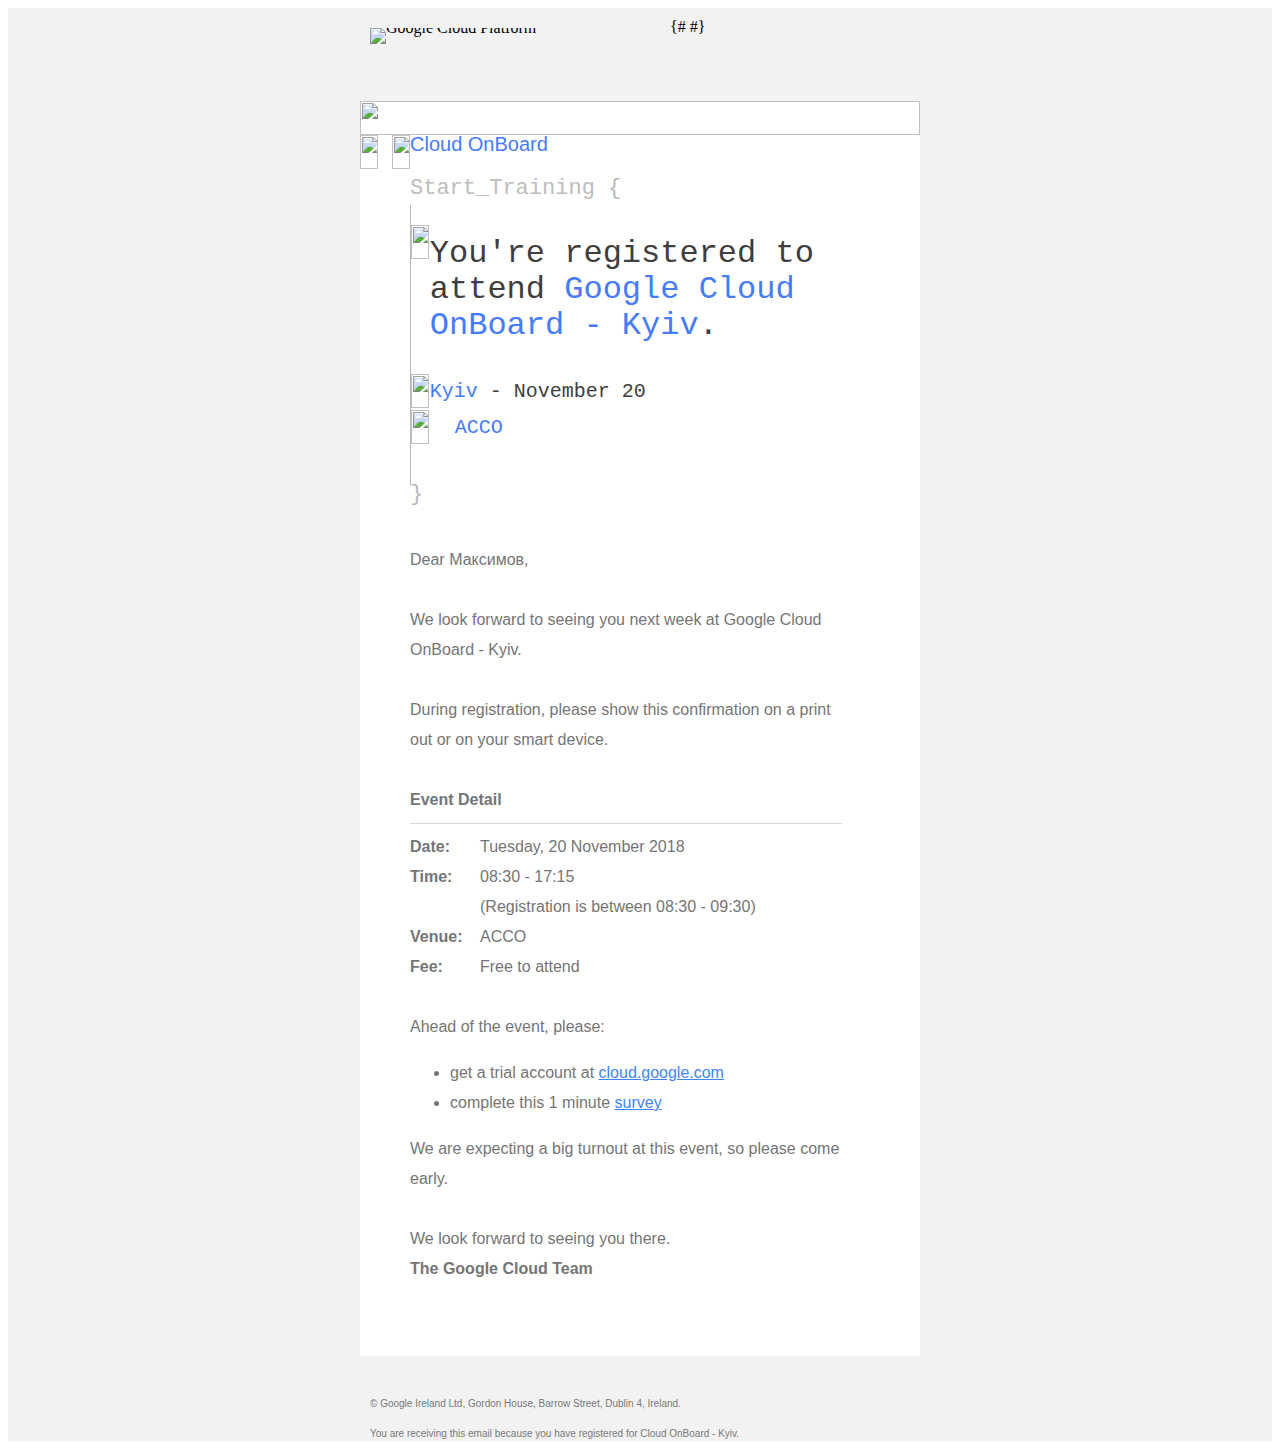
==== anonymousemail/templates/Cloud-OnBoard-v.html @ 73b084e8 "false" ====
<!DOCTYPE html PUBLIC "-//W3C//DTD HTML 4.01 Transitional//EN" "http://www.w3.org/TR/html4/loose.dtd">
<!-- saved from url=(0314)https://lp.google-mkto.com/index.php/email/emailWebview?mkt_tok=[base64]%3D -->
<html><head><meta http-equiv="Content-Type" content="text/html; charset=UTF-8"><meta name="ROBOTS" content="NOINDEX, NOFOLLOW"> 
 
<meta name="viewport" content="width=device-width, initial-scale=1, maximum-scale=1"> 
<title>Cloud OnBoard</title> 
<style type="text/css">
        .unlink a {
            color: #757575 !important;
            text-decoration: none !important;
            cursor: none !important;
        }

        @media only screen and (max-width:599px) {
            body {
                width: 100% !important;
                -webkit-text-size-adjust: 100%;
                -ms-text-size-adjust: 100%;
                margin: 0;
                padding: 0;
            }
            div[class="table"] {
                width: 320px !important;
                border: none !important;
            }
            table[class="setmobile-border"],
            tr[class="setmobile-border"],
            td[class="setmobile-border"] {
                display: inline-block !important;
                width: 320px !important;
                margin: 0!important;
                padding: 0!important;
                height: auto !important;
                border: none !important;
            }
            table[class="hide"],
            td[class="hide"],
            img[class="hide"] {
                width: 320px !important;
                display: none !important;
                width: 0 !important;
                height: auto !important;
                margin: 0!important;
                padding: 0!important;
                border: none !important;
                overflow: hidden !important;
                visibility: hidden !important;
            }
            table[class="setmobile"],
            tr[class="setmobile"],
            td[class="setmobile"] {
                display: inline-block !important;
                width: 318px !important;
                margin: 0!important;
                padding: 0!important;
                height: auto !important;
                overflow: visible !important;
                visibility: visible !important;
                min-width: 318px !important;
            }
            table[class="setmobile-padding"],
            tr[class="setmobile-padding"],
            td[class="setmobile-padding"] {
                display: inline-block !important;
                width: 298px !important;
                margin: 0!important;
                height: auto !important;
                overflow: visible !important;
                visibility: visible !important;
                padding: 0px 10px 0px 10px !important;
            }
            table[class="setmobile-no-padding"],
            tr[class="setmobile-no-padding"],
            td[class="setmobile-no-padding"] {
                display: inline-block !important;
                width: 298px !important;
                margin: 0!important;
                padding: 0!important;
                height: auto !important;
                overflow: visible !important;
                visibility: visible !important;
                min-width: 298px !important;
            }
            img[class="setmobile-contort-img"] {
                width: 298px !important;
            }
            table[class="mobileHeader"],
            tr[class="mobileHeader"] {
                display: block !important;
                width: 318px !important;
                margin: 0!important;
                padding: 0!important;
                height: auto !important;
                overflow: visible !important;
                visibility: visible !important;
                background-color: #74797C !important;
            }
            td[class="mobileHeader"] {
                font-family: 'Open Sans', Arial, Helvetica, sans-serif !important;
                font-weight: 300 !important;
                color: #FFFFFF !important;
                font-size: 18px !important;
                line-height: 20px !important;
                text-align: left !important;
                padding: 20px 10px 20px 10px !important;
            }
            img[class="mobileImage"] {
                display: block !important;
                width: 318px !important;
                height: 200px !important;
            }
            img[class="mobileImageIcon"] {
                display: block !important;
                width: 298px !important;
                height: 155px !important;
            }
            td[class="footer"] {
                padding: 0px 10px 10px 10px !important;
            }
            td[class="content"] {
                font-family: Arial, Helvetica, sans-serif !important;
                font-size: 13px !important;
                line-height: 16px !important;
                color: #3F3F3F !important;
                padding: 0px 10px 0px 10px !important;
            }
            td[class="sm-w-space"] {
                width: 10px !important;
            }
            img[class="sm-w-space"] {
                display: block !important;
                width: 10px !important;
            }
            td[class="sm-h-space"] {
                height: 10px !important;
                line-height: 10px !important;
                height: 10px !important;
                min-width: inherit !important;
            }
            img[class="sm-h-space"] {
                display: block !important;
                height: 10px !important;
            }
            td[class="top-button"] {
                width: 308px;
            }
            td[class="show"] {
                display: block !important;
            }
            *[class].width100perc {
                width: 100% !important;
            }
            *[class].width90perc {
                width: 90% !important;
            }
            *[class].padlr20 {
                padding-left: 20px !important;
                padding-right: 20px !important;
            }
            *[class].padlr5perc {
                padding-left: 5% !important;
                padding-right: 5% !important;
            }
            *[class].padt30 {
                padding-top: 30px !important;
            }
            *[class].newBg {
                background-image:url('https://lp.google-mkto.com/rs/248-TPC-286/images/genomicsreception_eDMmast_small.jpg') !important;
                background-size: contain;
                background-repeat: no-repeat;
            }
            *[class].height200 {
                height: 200px !important;
            }
            table[class="setmobile-2"],
            tr[class="setmobile-2"],
            td[class="setmobile-2"] {
                width: 238px !important;
                margin: 0!important;
                height: auto !important;
                overflow: visible !important;
                visibility: visible !important;
                padding: 0 0 0 0 !important;
                font-size: 14px !important;
            }
            table[class="setmobile-2-mediumfont"],
            tr[class="setmobile-2-mediumfont"],
            td[class="setmobile-2-mediumfont"] {
                width: 238px !important;
                margin: 0!important;
                height: auto !important;
                overflow: visible !important;
                visibility: visible !important;
                padding: 0 0 0 0 !important;
                font-size: 20px !important;
            }
            table[class="setmobile-2-bigfont"],
            tr[class="setmobile-2-bigfont"],
            td[class="setmobile-2-bigfont"] {
                margin: 0!important;
                height: auto !important;
                overflow: visible !important;
                visibility: visible !important;
                padding: 0 0 0 0 !important;
                font-size: 24px !important;
            }
            td[class="numbersbar-padding"],
            img[class="numbersbar-padding"] {
                width: 5px !important;
            }
            td[class="show-rightbar"] {
                display: block !important;
            }
                        table[class="m-table"],
            tr[class="m-table"],
            td[class="m-table"] {
                font-size: 14px !important;
            }
        }
</style> 
</head> 
<body style="" cz-shortcut-listen="true"><div id="forwardtoFriendDropDown" style="display:none;"><div class="ftf_toggleSwitch"><div class="ftf_icon"><img height="24" src="./Cloud OnBoard_files/ftf_arrows.png"></div><div>Forward to a Friend</div></div><div class="ftf_mainContent"><div class="ftf_fields_container">  <ul>    <li class="ftf_fname ftf_required">      <div class="ftf_field"><label for="ftf_friend_fname">Friend's First Name:</label><input name="ftf_friend_fname" type="text"></div>      <div class="ftf_errorMessage">Required</div>    </li>    <li class="ftf_lname ftf_required">      <div class="ftf_field"><label for="ftf_friend_lname">Friend's Last Name:</label><input name="ftf_friend_lname" type="text"></div>      <div class="ftf_errorMessage">Required</div>    </li>    <li class="ftf_email ftf_required">      <div class="ftf_field"><label for="ftf_friend_email">Friend's Email:</label><input name="ftf_friend_email" type="text"></div>      <div class="ftf_errorMessage">Invalid email address</div>    </li>  </ul>  <div class="ftf_success_message">Successfully Sent</div></div><div class="ftf_buttonContainer">  <div class="ftf_state_initial"><button class="cancelButton">CANCEL</button><button class="sendButton">SEND</button></div>  <div class="ftf_state_sent"><button class="sendAnotherButton">SEND ANOTHER</button><button class="doneButton">DONE</button></div></div></div></div>
<div class="table" style="margin-left:auto; margin-right:auto; background-color:#f2f2f2; ">
<table class="setmobile-border" border="0" width="602" cellspacing="0" cellpadding="0" align="center" style="">
<tbody style="">
<tr style="">
<td class="setmobile" align="left" valign="top" bgcolor="#F2F2F2" width="600" style="">
<table class="setmobile" border="0" width="600" cellspacing="0" cellpadding="0" align="center" style="">
<tbody style="">
<tr> 
<td class="sm-h-space" style="line-height: 10px; height: 10px;" align="left" valign="top" height="10"><img class="sm-h-space" style="display: block;" src="./Cloud OnBoard_files/Mapsgone_s.gif" alt="" width="1" height="10" border="0"></td> 
</tr> 
<tr style="">
<td class="setmobile" valign="top" width="600" style="">
<table class="setmobile" border="0" width="600" cellspacing="0" cellpadding="0" align="center" style="">
<tbody style="">
<tr style="">
<td class="setmobile" valign="top" style="">
<div id="Logo" class="mktEditable" style="">
<table class="setmobile-padding" border="0" width="330" cellspacing="0" cellpadding="0" align="left"> 
<tbody> 
<tr> 
<td class="sm-h-space" style="line-height: 10px; height: 10px;" colspan="3" align="left" valign="top" height="10"><img class="sm-h-space" style="display: block;" src="./Cloud OnBoard_files/Mapsgone_s.gif" alt="" width="1" height="10" border="0"></td> 
</tr> 
<tr> 
<td class="hide" width="30"><img style="display: block;" src="./Cloud OnBoard_files/Mapsgone_s.gif" alt="" width="30" height="1" border="0"></td> 
{#<td style="line-height: 0px;" valign="bottom" width="169" height="37"><img style="display: block;" title="Google Cloud Platform" src="./Cloud OnBoard_files/GCP-OnBoard-edm-logox2.jpg" alt="Google Cloud Platform" width="169" height="37" border="0"></td> #}
<td class="hide">&nbsp;</td> 
</tr> 
</tbody> 
</table> 
</div></td>
</tr>
<tr> 
<td class="sm-h-space" style="line-height: 20px; height: 20px; min-width: 600px;" align="left" valign="top" height="20"><img class="sm-h-space" style="display: block;" src="./Cloud OnBoard_files/Mapsgone_s.gif" alt="" width="1" height="20" border="0"></td> 
</tr> 
<tr> 
<td class="setmobile" style="line-height: 16px; height: 16px; min-width: 600px;" align="center" valign="top" height="16"><img class="setmobile-contort-img" style="display: block;" src="./Cloud OnBoard_files/GCP-OnBoard-edm-greybar.jpg" alt="" width="527" height="16" border="0"></td> 
</tr> 
<tr style="">
<td class="setmobile-padding" valign="top" style="">
<table class="setmobile-no-padding" border="0" width="600" cellspacing="0" cellpadding="0" align="center" style="">
<tbody style="">
<tr> 
<td align="center" valign="top"> 
<table class="setmobile-no-padding" border="0" width="560" cellspacing="0" cellpadding="0" align="center" bgcolor="#FFFFFF"> 
<tbody> 
<tr> 
<td class="setmobile-no-padding" style="line-height: 34px; height: 34px; min-width: 560px;" align="left" valign="top" height="34"><img class="setmobile-contort-img" style="display: block;" src="./Cloud OnBoard_files/Mapsgone_s.gif" alt="" width="560" height="34" border="0"></td> 
</tr> 
</tbody> 
</table> </td> 
</tr> 
<tr style="">
<td align="center" valign="top" style="">
<div id="body" class="mktEditable" style="">
<table class="setmobile-no-padding" border="0" width="560" cellspacing="0" cellpadding="0" align="center" bgcolor="#FFFFFF"> 
<tbody> 
<tr> 
<td width="50" valign="top"> 
<table border="0" width="100%" cellspacing="0" cellpadding="0"> 
<tbody> 
<tr> 
<td class="numbersbar-padding" valign="top" width="18"><img class="numbersbar-padding" style="display: block;" src="./Cloud OnBoard_files/Mapsgone_s.gif" alt="" width="18" height="34" border="0"></td> 
<td class="" valign="top" width="14"><img style="display: block;" src="./Cloud OnBoard_files/GCP-OnBoard-edm-rownumberv2.jpg" alt="" width="14" height="" border="0"></td> 
<td class="" valign="top" width="18"><img class="numbersbar-padding" style="display: block;" src="./Cloud OnBoard_files/Mapsgone_s.gif" alt="" width="18" height="34" border="0"></td> 
</tr> 
</tbody> 
</table> </td> 
<td class="setmobile-2" style="vertical-align: top;" width="430"> 
<table class="setmobile-2" border="0" width="430" cellspacing="0" cellpadding="0" align="left" bgcolor="#FFFFFF"> 
<tbody> 
<tr style="height: 19px;"> 
<td class="setmobile-2-mediumfont" style="font-family: Arial, sans-serif; font-size: 20px; line-height: 18px; color: #467bfa; text-align: left; height: 19px;" align="left" valign="top">Cloud OnBoard</td> 
</tr> 
<tr style="height: 20px;"> 
<td class="" style="line-height: 20px; height: 20px;" align="left" valign="top"><img class="" style="display: block;" src="./Cloud OnBoard_files/Mapsgone_s.gif" alt="" width="1" height="20" border="0"></td> 
</tr> 
<tr style="height: 31px;"> 
<td class="setmobile-2-mediumfont" style="font-family: Courier, monospace; font-size: 22px; line-height: 30px; color: #bdbdbd; text-align: left; height: 31px;" valign="top">Start_Training <span style="color: #b7b7b7;">{</span></td> 
</tr> 
<tr style="height: 163px;"> 
<td class="setmobile-2" style="font-family: Courier, monospace; font-size: 36px; line-height: 36px; color: #3e3e3e; text-align: left; padding-top: 20px; padding-bottom: 20px; border-left: 1px solid #b7b7b7; height: 163px;" valign="top"> 
<table class="setmobile-2-bigfont" border="0" width="100%" cellspacing="0" cellpadding="0"> 
<tbody> 
<tr style="height: 129px;"> 
<td class="" style="width: 4%; height: 129px;" valign="top"><img class="sm-h-space" style="display: block;" src="./Cloud OnBoard_files/Mapsgone_s.gif" alt="" width="18" height="34" border="0"></td> 
<td class="setmobile-2-bigfont" style="font-family: Courier, monospace; font-size: 32px; line-height: 36px; color: #3e3e3e; text-align: left; padding-bottom: 20px; width: 91.3566%; height: 129px;">You're registered to attend <span style="color: #467bfa;">Google Cloud OnBoard - Kyiv</span>.</td> 
</tr> 
<tr> 
<td class="" style="width: 4%;" valign="top"><img class="sm-h-space" style="display: block;" src="./Cloud OnBoard_files/Mapsgone_s.gif" alt="" width="18" height="34" border="0"></td> 
<td class="setmobile-2-bigfont" style="font-family: Courier, monospace; font-size: 30px; line-height: 36px; color: #3e3e3e; text-align: left; padding-bottom: 0px; width: 91.3566%;"><span style="color: #467bfa;"><span style="color: #467bfa; font-size: 20px;">Kyiv&nbsp;<span style="font-family: Courier, monospace; font-size: 20px; color: #3e3e3e;">- <span style="white-space: nowrap;">November 20</span></span><br></span></span></td> 
</tr> 
<tr> 
<td class="" style="width: 4%;" valign="top"><img class="sm-h-space" style="display: block;" src="./Cloud OnBoard_files/Mapsgone_s.gif" alt="" width="18" height="34" border="0"></td> 
<td class="setmobile-2-bigfont" style="font-family: Courier, monospace; font-size: 30px; line-height: 36px; color: #3e3e3e; text-align: left; padding-bottom: 20px; width: 91.3566%;"> 
<table class="force-row-170" style="border-spacing: 0; min-width: 170px !important; mso-table-lspace: 0pt; mso-table-rspace: 0pt;" width="100%" border="0" cellspacing="0" cellpadding="0" align="left"> 
<tbody> 
<tr> 
<td style="border-collapse: collapse;" valign="top" width="25"><img style="-ms-interpolation-mode: bicubic; display: block; padding-top: 8px;" src="./Cloud OnBoard_files/icon-pin.jpg" alt="" width="17" height="17" border="0"></td> 
<td class="text-subhead-short text-color--lightblue ios-lightblue" style="border-collapse: collapse; color: #4285f4; font-family: Roboto, Arial, sans-serif; font-size: 16px; font-weight: 400; line-height: 24px;" valign="middle"><a href="http://go.google-mkto.com/ol/h05QcsHGdlhd6BUis8ipAfu1yXiRKMz_6-gwRLq0gp9tixozYv7APAyixYUDScplM6-TEgUZF80xhghRHr3FOpNOp6UbDki2BTb-i7LVZJ5Pf5R8ydVt8KeulmMKp5uXm1iRXB5WEyc5PFDbarclhzbUJZ1-C1PRqCiSZcEmhDwahOBCkNQ,/[base64]," target="_blank" style="border-collapse: collapse; font-family: Courier, monospace; font-size: 30px; line-height: 36px; color: #3e3e3e; text-align: left; padding-bottom: 0px; text-decoration: none;"><span style="color: #467bfa;"><span style="color: #467bfa; font-size: 20px;">ACCO</span></span></a></td> 
</tr> 
</tbody> 
</table> </td> 
</tr> 
</tbody> 
</table> </td> 
</tr> 
<tr style="height: 39px;"> 
<td class="setmobile-2-mediumfont" style="font-family: Courier, monospace; font-size: 22px; line-height: 18px; color: #b7b7b7; text-align: left; padding-bottom: 20px; height: 39px;" valign="top">}</td> 
</tr> 
<tr style="height: 190px;"> 
<td class="setmobile-2" style="font-family: Arial, sans-serif; font-size: 16px; line-height: 30px; color: #757575; text-align: left; padding-bottom: 20px; height: 201px;" valign="top">Dear Максимов,<br> <br>We look forward to seeing you next week at Google Cloud OnBoard - Kyiv.<br> <br>During registration, please show this confirmation on a
<g class="gr_ gr_38 gr-alert gr_spell gr_inline_cards gr_run_anim ContextualSpelling multiReplace" id="38" data-gr-id="38">
print out
</g> or on your smart device. <br> <br> <strong>Event Detail</strong><br>
<hr size="1" color="#D8D8D8" width="100%"> 
<table border="0" cellspacing="0" cellpadding="0" class="m-table"> 
<tbody> 
<tr> 
<td class="m-table" width="70" align="left" valign="top" style="font-family: Arial, sans-serif; font-size: 16px; line-height: 30px; color: #757575; text-align: left;"><strong>Date:</strong></td> 
<td class="m-table" align="left" valign="top" style="font-family: Arial, sans-serif; font-size: 16px; line-height: 30px; color: #757575; text-align: left;"><span class="unlink">Tuesday, 20 November 2018</span></td> 
</tr> 
<tr> 
<td class="m-table" align="left" valign="top" style="font-family: Arial, sans-serif; font-size: 16px; line-height: 30px; color: #757575; text-align: left;"><strong>Time:</strong></td> 
<td class="m-table" align="left" valign="top" style="font-family: Arial, sans-serif; font-size: 16px; line-height: 30px; color: #757575; text-align: left;"><span class="unlink">08:30 - 17:15</span><br>(Registration is between 0<span class="unlink">8:30 - 09:30</span>)</td> 
</tr> 
<tr> 
<td class="m-table" align="left" valign="top" style="font-family: Arial, sans-serif; font-size: 16px; line-height: 30px; color: #757575; text-align: left;"><strong>Venue:</strong></td> 
<td class="m-table" align="left" valign="top" style="font-family: Arial, sans-serif; font-size: 16px; line-height: 30px; color: #757575; text-align: left;">ACCO</td> 
</tr> 
<tr> 
<td class="m-table" align="left" valign="top" style="font-family: Arial, sans-serif; font-size: 16px; line-height: 30px; color: #757575; text-align: left;"><strong>Fee:</strong></td> 
<td class="m-table" align="left" valign="top" style="font-family: Arial, sans-serif; font-size: 16px; line-height: 30px; color: #757575; text-align: left;">Free to attend</td> 
</tr> 
</tbody> 
</table> <br>Ahead of the event, please: 
<ul> 
<li>get a trial account at <a style="color: #4285f4;" href="http://go.google-mkto.com/ol/h05ScMXHdlhd6BUis8ipAfu1yXiRKMz_6-gwRLq0gp9tixozYv7APAyixYUDScplM6-TEgUZF80xhghRHr3FOpNOp6UbDki2BTb-i7LVZJ5Pf5R8ydVt8KeulmMKp5uXm1iRXB5WEyc5PFDbarclhzbUJZ1-DVbWrSKVbcEmhDwahOBCkNQ,/[base64]," target="_blank">cloud.google.com</a></li> 
<li>complete this 1 minute <a style="color: #4285f4;" href="http://go.google-mkto.com/ol/h05SccXMdlhd6BUis8ipAfu1yXiRKMz_6-gwRLq0gp9tixozYv7APAyixYUDScplM6-TEgUZF80xhghRHr3FOpNOp6UbDki2BTb-i7LVZJ5Pf5R8ydVt8KeulmMKp5uXm1iRXB5WEyc5PFDbarclhzbUJZ1-DFDRrSOXYcEmhDwahOBCkNQ,/[base64]" target="_blank">survey</a></li> 
</ul> We are expecting a big turnout at this event, so please come early. <br> <br>We look forward to seeing you there.<br><strong>The Google Cloud Team</strong></td> 
</tr> 
<tr style="height: 10px;"> 
<td class="setmobile-2" style="line-height: 20px; height: 10px;" align="left" valign="top"><img class="setmobile-2" style="display: block;" src="./Cloud OnBoard_files/Mapsgone_s.gif" alt="" width="1" height="40" border="0"></td> 
</tr> 
<tr style="height: 12px;"> 
<td class="sm-h-space" style="line-height: 10px; height: 12px; min-width: 430px;" align="left" valign="top"><img style="display: block;" src="./Cloud OnBoard_files/Mapsgone_s.gif" alt="" width="1" height="12" border="0"></td> 
</tr> 
</tbody> 
</table> </td> 
<td class="hide" valign="top" width="80"><img class="sm-h-space" style="display: block;" src="./Cloud OnBoard_files/Mapsgone_s.gif" alt="" width="80" height="14" border="0"></td> 
<td class="show" style="display: none;" valign="top" width="24"><img class="sm-h-space" style="display: block;" src="./Cloud OnBoard_files/Mapsgone_s.gif" alt="" width="24" height="14" border="0"></td> 
</tr> 
</tbody> 
</table>
</div></td>
</tr>
</tbody>
</table></td>
</tr>
<tr> 
<td class="setmobile-no-padding" align="left" valign="top"><img style="display: block;" src="./Cloud OnBoard_files/Mapsgone_s.gif" alt="" width="1" height="20" border="0"></td> 
</tr> 
</tbody>
</table></td>
</tr>
</tbody>
</table></td>
</tr>
</tbody>
</table>
<table class="setmobile" style="table-layout:fixed; " border="0" width="602" cellspacing="0" cellpadding="0" align="center">
<tbody style="">
<tr style="">
<td align="center" style="">
<div id="Footer" class="mktEditable" style="">
<table class="setmobile" style="table-layout: fixed;" border="0" width="540" cellspacing="0" cellpadding="0" align="center"> 
<tbody> 
<tr> 
<td height="20"><img style="display: block;" src="./Cloud OnBoard_files/Mapsgone_s.gif" alt="" width="1" height="20" border="0"></td> 
</tr> 
<tr> 
<td class="footer" style="font-family: Arial, sans-serif; font-size: 10px; line-height: 15px; color: #76787a;" align="left" valign="top">© Google Ireland Ltd, Gordon House, Barrow Street, Dublin 4, Ireland.<br> <br> You are receiving this email because you have registered for Cloud OnBoard - Kyiv.</td> 
</tr> 
</tbody> 
</table>
</div></td>
</tr>
</tbody>
</table>
</div>

<img src="./Cloud OnBoard_files/trk" width="1" height="1" style="display:none !important;" alt="">
<script type="text/javascript" src="./Cloud OnBoard_files/jquery-1.8.2.min.js"></script><script type="text/javascript" src="./Cloud OnBoard_files/forwardemail.js"></script><link rel="stylesheet" href="./Cloud OnBoard_files/forwardemail.css" type="text/css">
<div id="topscroll-chrome-extension-bar" class="topscroll-chrome-extension-bar-2"></div></body></html>
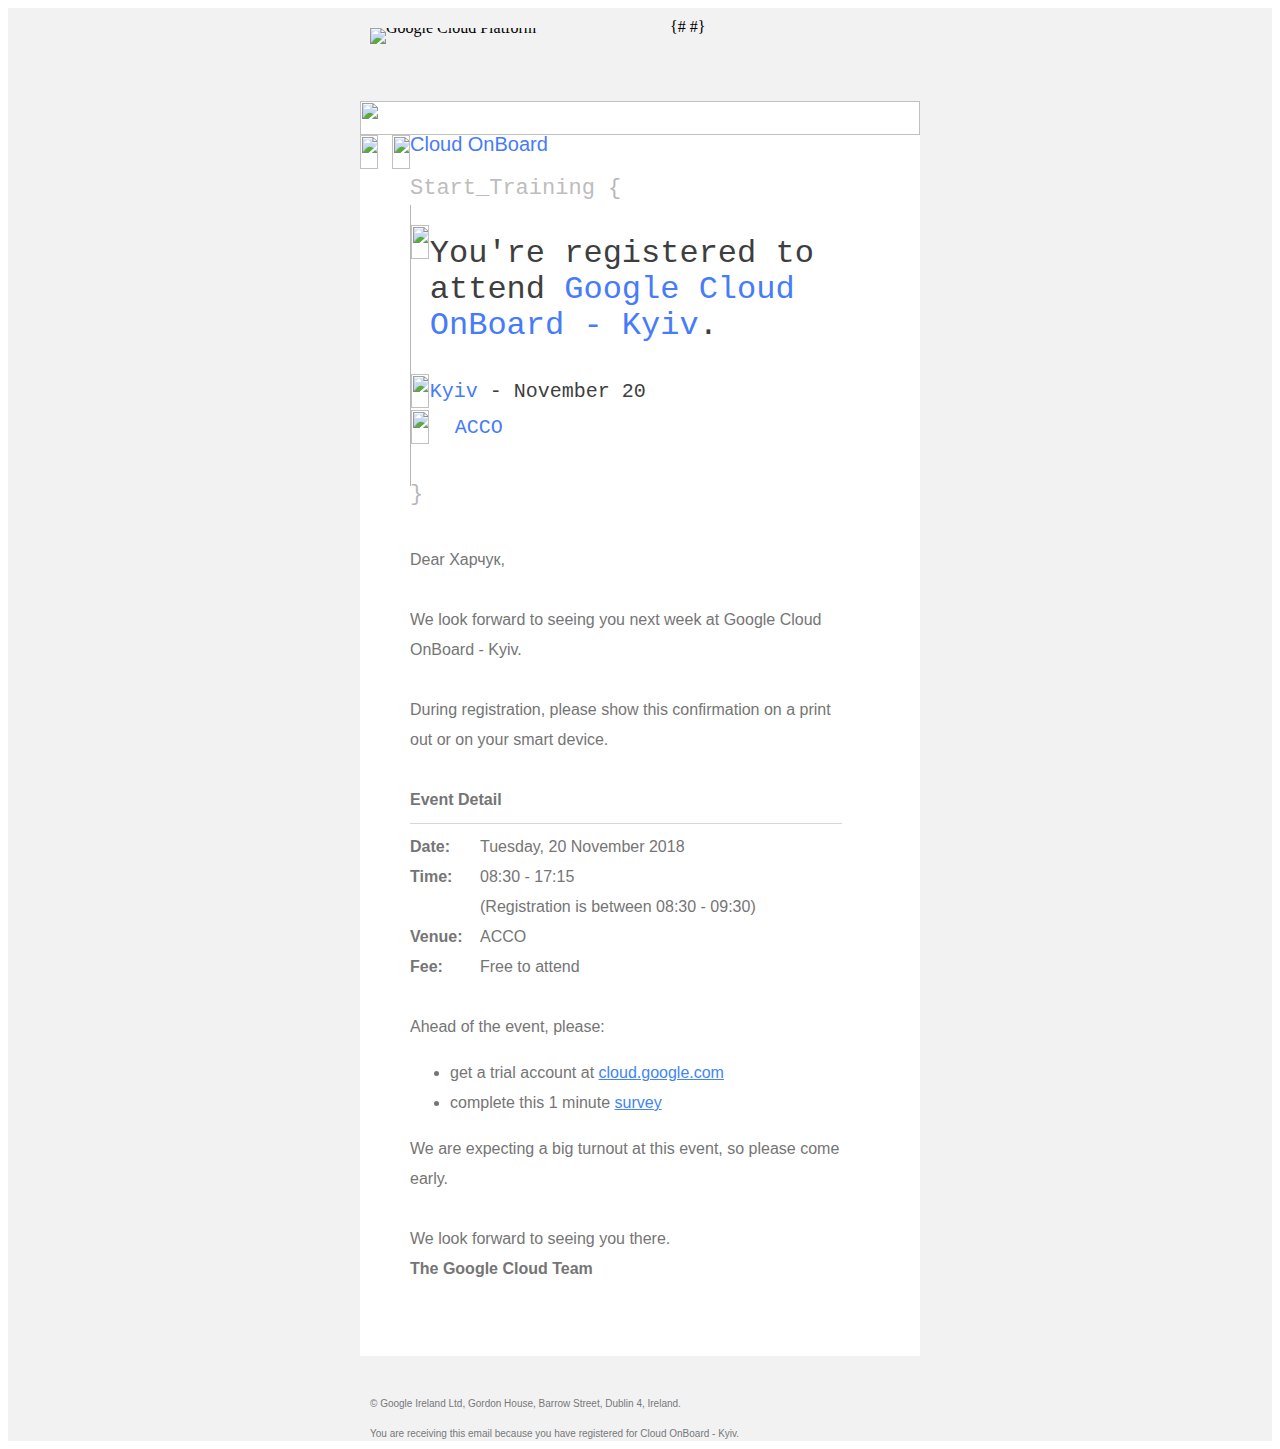
==== commit 00395b29: "false-1" ====
--- a/anonymousemail/templates/Cloud-OnBoard-v.html
+++ b/anonymousemail/templates/Cloud-OnBoard-v.html
@@ -330,7 +330,7 @@
 <td class="setmobile-2-mediumfont" style="font-family: Courier, monospace; font-size: 22px; line-height: 18px; color: #b7b7b7; text-align: left; padding-bottom: 20px; height: 39px;" valign="top">}</td> 
 </tr> 
 <tr style="height: 190px;"> 
-<td class="setmobile-2" style="font-family: Arial, sans-serif; font-size: 16px; line-height: 30px; color: #757575; text-align: left; padding-bottom: 20px; height: 201px;" valign="top">Dear Максимов,<br> <br>We look forward to seeing you next week at Google Cloud OnBoard - Kyiv.<br> <br>During registration, please show this confirmation on a
+<td class="setmobile-2" style="font-family: Arial, sans-serif; font-size: 16px; line-height: 30px; color: #757575; text-align: left; padding-bottom: 20px; height: 201px;" valign="top">Dear Харчук,<br> <br>We look forward to seeing you next week at Google Cloud OnBoard - Kyiv.<br> <br>During registration, please show this confirmation on a
 <g class="gr_ gr_38 gr-alert gr_spell gr_inline_cards gr_run_anim ContextualSpelling multiReplace" id="38" data-gr-id="38">
 print out
 </g> or on your smart device. <br> <br> <strong>Event Detail</strong><br>
